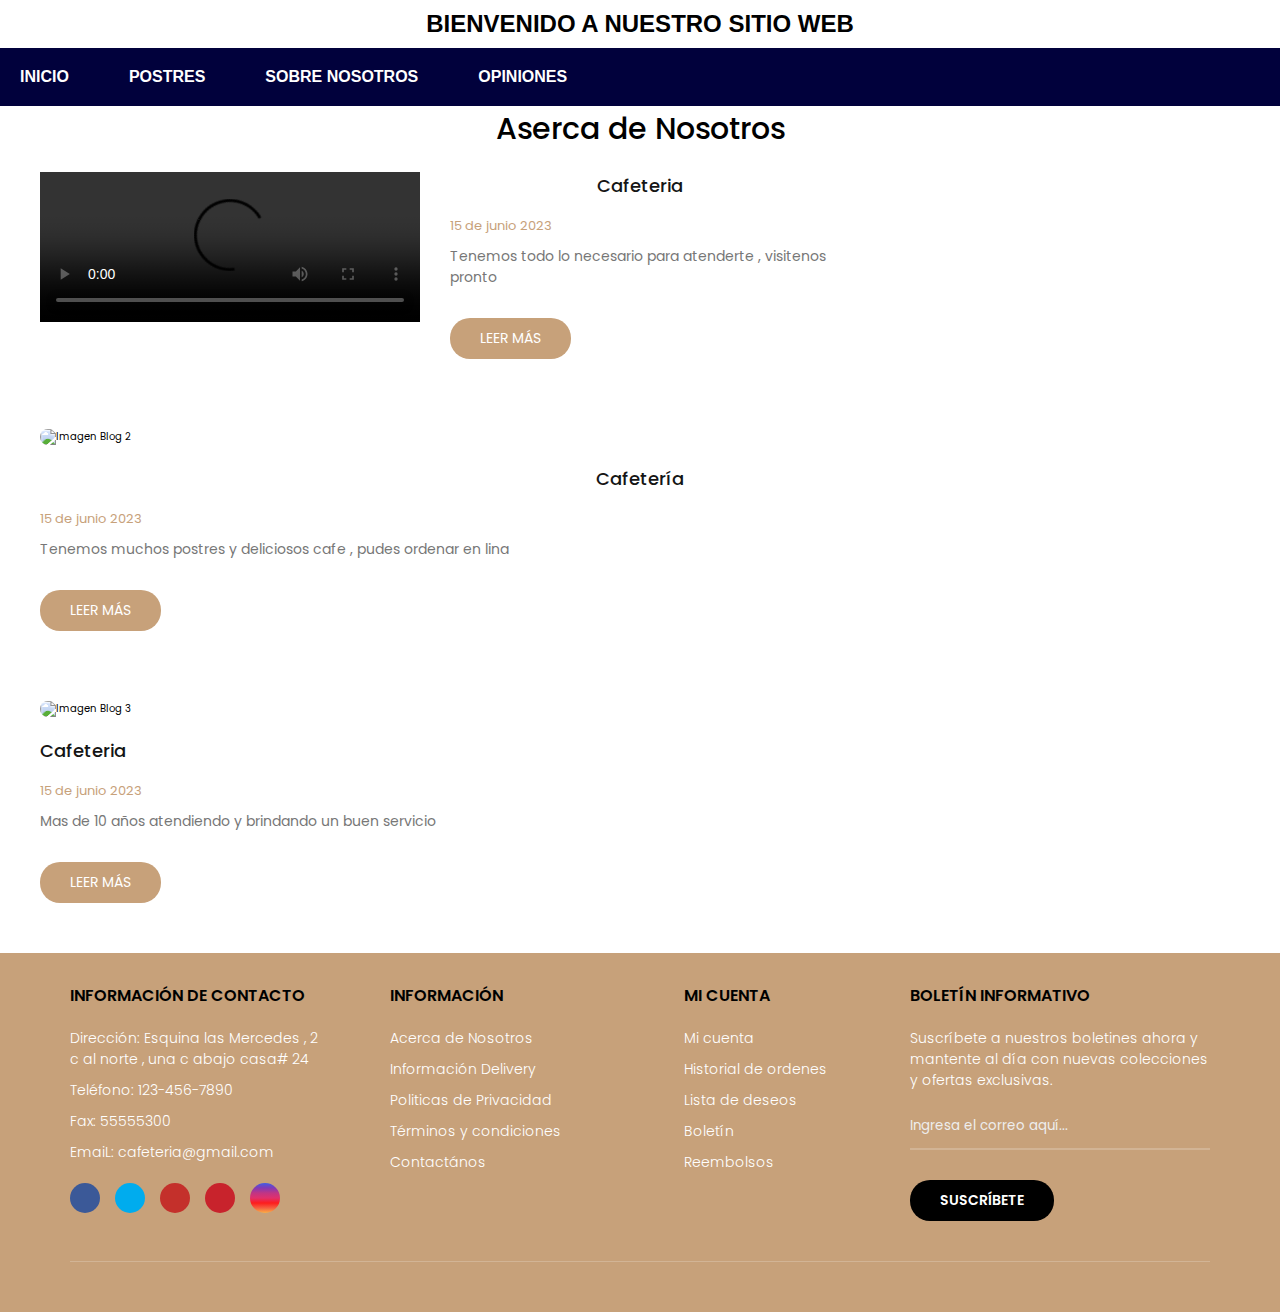
==== nosotros.html @ 5e60c4fb "initial commit" ====
<!DOCTYPE html>
<html lang="es">
<head>
    <meta charset="UTF-8">
    <title>Aserca de Nosotros</title>
    <link rel="stylesheet" href="nosotros.css" />
	<link rel="stylesheet" href="menu-es.css">
</head>
<body>
	<header>
        <h1 class="nombre-cafeteria">BIENVENIDO A NUESTRO SITIO WEB</h1>
        <ul class="menu">
            <li><a href="index.html">INICIO</a></li>
            <li><a href="postres.html">POSTRES</a></li>
            <li><a href="nosotros.html">SOBRE NOSOTROS</a></li>
            <li><a href="formulario.html">OPINIONES</a></li>
        </ul>
    </header>

    <section class="container blogs">
				<h1 class="heading-1">Aserca de Nosotros</h1>

				<div class="container-blogs">
					<div class="card-blog">
						<!--
						<div class="container-img">
							<img src="img/blog-1.jpg" alt="Imagen Blog 1" />
						-->
						<div class="container-video">
							<video src="videos/video1.mp4" controls></video>
						</div>
							<div class="button-group-blog">
								<span>
									<i class="fa-solid fa-magnifying-glass"></i>
								</span>
								<span>
									<i class="fa-solid fa-link"></i>
								</span>
							</div>
						</div>
						<div class="content-blog">
							<h3><center>Cafeteria</center></h3>
							<span>15 de junio 2023</span>
							<p>
							    Tenemos todo lo necesario para atenderte , visitenos pronto 
							</p>
							<div class="btn-read-more">Leer más</div>
						</div>
					</div>
					<div class="card-blog">
						<div class="container-img">
							<img src="img/blog-2.jpg" alt="Imagen Blog 2" />
							<div class="button-group-blog">
								<span>
									<i class="fa-solid fa-magnifying-glass"></i>
								</span>
								<span>
									<i class="fa-solid fa-link"></i>
								</span>
							</div>
						</div>
						<div class="content-blog">
							<h3><center> Cafetería </center></h3>
							<span>15 de junio 2023</span>
							<p>
								Tenemos muchos postres y deliciosos cafe , pudes ordenar en lina
							</p>
							<div class="btn-read-more">Leer más</div>
						</div>
					</div>
					<div class="card-blog">
						<div class="container-img">
							<img src="img/Blog-3.jpg" alt="Imagen Blog 3" />
							<div class="button-group-blog">
								<span>
									<i class="fa-solid fa-magnifying-glass"></i>
								</span>
								<span>
									<i class="fa-solid fa-link"></i>
								</span>
							</div>
						</div>
						<div class="content-blog">
							<h3>Cafeteria</h3>
							<span>15 de junio 2023</span>
							<p>
								Mas de 10 años atendiendo y brindando un buen servicio
							</p>
							<div class="btn-read-more">Leer más</div>
						</div>
					</div>
				</div>
			</section>
		</main>

		<footer class="footer">
			<div class="container container-footer">
				<div class="menu-footer">
					<div class="contact-info">
						<p class="title-footer">Información de Contacto</p>
						<ul>
							<li>
								Dirección: Esquina las Mercedes , 2 c al norte  , una c abajo casa# 24
						
							</li>
							<li>Teléfono: 123-456-7890</li>
							<li>Fax: 55555300</li>
							<li>EmaiL: cafeteria@gmail.com</li>
						</ul>
						<div class="social-icons">
							<span class="facebook">
								<i class="fa-brands fa-facebook-f"></i>
							</span>
							<span class="twitter">
								<i class="fa-brands fa-twitter"></i>
							</span>
							<span class="youtube">
								<i class="fa-brands fa-youtube"></i>
							</span>
							<span class="pinterest">
								<i class="fa-brands fa-pinterest-p"></i>
							</span>
							<span class="instagram">
								<i class="fa-brands fa-instagram"></i>
							</span>
						</div>
					</div>

					<div class="information">
						<p class="title-footer">Información</p>
						<ul>
							<li><a href="#">Acerca de Nosotros</a></li>
							<li><a href="#">Información Delivery</a></li>
							<li><a href="#">Politicas de Privacidad</a></li>
							<li><a href="#">Términos y condiciones</a></li>
							<li><a href="#">Contactános</a></li>
						</ul>
					</div>

					<div class="my-account">
						<p class="title-footer">Mi cuenta</p>

						<ul>
							<li><a href="#">Mi cuenta</a></li>
							<li><a href="#">Historial de ordenes</a></li>
							<li><a href="#">Lista de deseos</a></li>
							<li><a href="#">Boletín</a></li>
							<li><a href="#">Reembolsos</a></li>
						</ul>
					</div>

					<div class="newsletter">
						<p class="title-footer">Boletín informativo</p>

						<div class="content">
							<p>
								Suscríbete a nuestros boletines ahora y mantente al
								día con nuevas colecciones y ofertas exclusivas.
							</p>
							<input type="email" placeholder="Ingresa el correo aquí...">
							<button>Suscríbete</button>
						</div>
					</div>
				</div>

				<div class="copyright">
				

					
				</div>
			</div>
		</footer>

		<script
			src="https://kit.fontawesome.com/81581fb069.js"
			crossorigin="anonymous"
		></script>
	</body>
</html>
---- nosotros.css ----
@import url('https://fonts.googleapis.com/css2?family=Poppins:wght@300;400;500;600;700&display=swap');

:root {
	--primary-color: #c7a17a;
	--background-color: #f9f5f0;
	--dark-color: #151515;
}

html {
	font-size: 62.5%;
	font-family: 'Poppins', sans-serif;
}

* {
	margin: 0;
	padding: 0;
	box-sizing: border-box;
}

/* ********************************** */
/*             UTILIDADES             */
/* ********************************** */
.container {
	max-width: 120rem;
	margin: 0 auto;
}

.heading-1 {
	text-align: center;
	font-weight: 500;
	font-size: 3rem;}


/* ********************************** */
/*               HEADER               */
/* ********************************** */
.container-hero {
	background-color: var(--background-color);
}

.hero {
	display: flex;
	justify-content: space-between;
	align-items: center;
	padding: 2rem 0;
}

.customer-support {
	display: flex;
	align-items: center;
	gap: 2rem;
}

.customer-support i {
	font-size: 3.3rem;
}

.content-customer-support {
	display: flex;
	flex-direction: column;
}

.container-logo {
	display: flex;
	align-items: center;
	gap: 0.5rem;
}

.container-logo i {
	font-size: 3rem;
}

.container-logo h1 a {
	text-decoration: none;
	color: #000;
	font-size: 3rem;
	text-transform: uppercase;
	letter-spacing: -1px;
}

.container-user {
	display: flex;
	gap: 1rem;
	cursor: pointer;
}

.container-user .fa-user {
	font-size: 3rem;
	color: var(--primary-color);
	padding-right: 2.5rem;
	border-right: 1px solid #e2e2e2;
}

.container-user .fa-basket-shopping {
	font-size: 3rem;
	color: var(--primary-color);
	padding-left: 1rem;
}

.content-shopping-cart {
	display: flex;
	flex-direction: column;
}

/* ************* NAVBAR ************* */
.container-navbar {
	background-color: var(--primary-color);
}

.navbar {
	display: flex;
	justify-content: space-between;
	align-items: center;
	padding: 1rem 0;
}

.navbar .fa-bars {
	display: none;
}

.menu {
	display: flex;
	gap: 2rem;
}

.menu li {
	list-style: none;
}

.menu a {
	text-decoration: none;
	font-size: 1.3rem;
	color: var(--dark-color);
	font-weight: 600;
	text-transform: uppercase;
	position: relative;
}

.menu a::after {
	content: '';
	width: 1.5rem;
	height: 1px;
	background-color: #fff;
	position: absolute;
	bottom: -3px;
	left: 50%;
	transform: translate(-50%, 50%);
	opacity: 0;
	transition: all 0.3s ease;
}

.menu a:hover::after {
	opacity: 1;
}

.menu a:hover {
	color: #fff;
}

.search-form {
	position: relative;
	display: flex;
	align-items: center;
	border: 2px solid #fff;
	border-radius: 2rem;
	background-color: #fff;
	height: 4.4rem;
	overflow: hidden;
}

.search-form input {
	outline: none;
	font-family: inherit;
	border: none;
	width: 25rem;
	font-size: 1.4rem;
	padding: 0 2rem;
	color: #777;
	cursor: pointer;
}

.search-form input::-webkit-search-cancel-button {
	appearance: none;
}

.search-form .btn-search {
	border: none;
	background-color: var(--primary-color);
	display: flex;
	align-items: center;
	justify-content: center;
	height: 100%;
	padding: 1rem;
}

.btn-search i {
	font-size: 2rem;
	color: #fff;
}

/* ********************************** */
/*               BANNER               */
/* ********************************** */
.banner {
	background-image: linear-gradient(100deg, #000000, #00000020),
		url('img/banner.jpg');
	height: 60rem;
	background-size: cover;
	background-position: center;
}

.content-banner {
	max-width: 90rem;
	margin: 0 auto;
	padding: 25rem 0;
}

.content-banner p {
	color: var(--primary-color);
	font-size: 1.2rem;
	margin-bottom: 1rem;
	font-weight: 500;
}

.content-banner h2 {
	color: #fff;
	font-size: 3.5rem;
	font-weight: 500;
	line-height: 1.2;
}

.content-banner a {
	margin-top: 2rem;
	text-decoration: none;
	color: #fff;
	background-color: var(--primary-color);
	display: inline-block;
	padding: 1rem 3rem;
	text-transform: uppercase;
	border-radius: 3rem;
}

/* ********************************** */
/*            MAIN CONTENT            */
/* ********************************** */
.main-content {
	background-color: var(--background-color);
}

/* ********************************** */
/*              FEATURES              */
/* ********************************** */
.container-features {
	display: grid;
	grid-template-columns: repeat(4, 1fr);
	gap: 3rem;
	padding: 3rem 0;
}

.card-feature {
	display: flex;
	align-items: center;
	justify-content: center;
	gap: 1.5rem;

	background-color: #fff;
	border-radius: 1rem;
	padding: 1.5rem 0;
}

.card-feature i {
	font-size: 2.7rem;
	color: var(--primary-color);
}

.feature-content {
	display: flex;
	flex-direction: column;
	gap: 0.5rem;
}

.feature-content span {
	font-weight: 700;
	font-size: 1.2rem;
	color: var(--dark-color);
}

.feature-content p {
	color: #777;
	font-weight: 500;
}

/* ********************************** */
/*             CATEGORIES             */
/* ********************************** */

.top-categories {
	display: flex;
	flex-direction: column;
	gap: 2rem;
	margin-bottom: 3rem;
}

.container-categories {
	display: grid;
	grid-template-columns: repeat(3, 1fr);
	gap: 3rem;
}

.card-category {
	height: 20rem;
	display: flex;
	flex-direction: column;
	align-items: center;
	justify-content: center;
	border-radius: 2rem;
	gap: 2rem;
}

.category-moca {
	background-image: linear-gradient(#00000080, #00000080),
		url('img/moca-category.jpg');
	background-size: cover;
	background-position: bottom;
	background-repeat: no-repeat;
}

.category-capuchino {
	background-image: linear-gradient(#00000080, #00000080),
		url('img/capuchino-category.jpg');
	background-size: cover;
	background-position: center;
	background-repeat: no-repeat;
}

.category-expreso {
	background-image: linear-gradient(#00000080, #00000080),
		url('img/expreso-category.jpg');
	background-size: cover;
	background-position: center;
	background-repeat: no-repeat;
}

.card-category p {
	font-size: 2.5rem;
	color: #fff;
	text-transform: capitalize;
	position: relative;
}

.card-category p::after {
	content: '';
	width: 2.5rem;
	height: 2px;
	background-color: #fff;
	position: absolute;
	bottom: -1rem;
	left: 50%;
	transform: translate(-50%, 50%);
}

.card-category span {
	font-size: 1.6rem;
	color: #fff;
	cursor: pointer;
}

.card-category span:hover {
	color: var(--primary-color);
}

/* ********************************** */
/*            TOP PRODUCTS            */
/* ********************************** */
.top-products {
	display: flex;
	flex-direction: column;
	gap: 2rem;
	margin-bottom: 3rem;
}

.container-options {
	display: flex;
	justify-content: center;
	gap: 2rem;
	margin-bottom: 1rem;
}

.container-options span {
	color: #777;
	background-color: #fff;
	padding: 0.7rem 3rem;
	font-size: 1.4rem;
	text-transform: capitalize;
	border-radius: 2rem;
	cursor: pointer;
}

.container-options span:hover {
	background-color: var(--primary-color);
	color: #fff;
}

.container-options span.active {
	background-color: var(--primary-color);
	color: #fff;
}

/* Products */
.container-products {
	display: grid;
	grid-template-columns: repeat(auto-fit, minmax(20rem, 1fr));
	gap: 3rem;
}

.card-product {
	background-color: #fff;
	padding: 2rem 3rem;
	border-radius: 0.5rem;
	cursor: pointer;
	box-shadow: 0 0 2px rgba(0, 0, 0, 0.1);
}

.container-img {
	position: relative;
}

.container-img img {
	width: 100%;
}

.container-img .discount {
	position: absolute;
	left: 0;
	background-color: var(--primary-color);
	color: #fff;
	padding: 2px 1.2rem;
	border-radius: 1rem;
	font-size: 1.2rem;
}

/*///////VIDEO//////////*/
.container-video {
	position: relative;
}

.container-video video {
	width: 100%;
}

.container-video .discount {
	position: absolute;
	left: 0;
	background-color: var(--primary-color);
	color: #fff;
	padding: 2px 1.2rem;
	border-radius: 1rem;
	font-size: 1.2rem;
}

.card-product:hover .discount {
	background-color: #000;
}

.button-group {
	display: flex;
	flex-direction: column;
	gap: 1rem;

	position: absolute;
	top: 0;
	right: -3rem;
	z-index: -1;
	transition: all 0.4s ease;
}

.button-group span {
	border: 1px solid var(--primary-color);
	padding: 0.8rem;

	display: flex;
	align-items: center;
	justify-content: center;
	border-radius: 50%;
	cursor: pointer;
	transition: all 0.4s ease;
}

.button-group span:hover {
	background-color: var(--primary-color);
}

.button-group span i {
	font-size: 1.5rem;
	color: var(--primary-color);
}

.button-group span:hover i {
	color: #fff;
}

.card-product:hover .button-group {
	z-index: 0;
	right: -1rem;
}

.content-card-product {
	display: grid;
	justify-items: center;
	grid-template-columns: 1fr 1fr;
	grid-template-rows: repeat(4, min-content);
	row-gap: 1rem;
}

.stars {
	grid-row: 1/2;
	grid-column: 1/-1;
}

.stars i {
	font-size: 1.3rem;
	color: var(--primary-color);
}

.content-card-product h3 {
	grid-row: 2/3;
	grid-column: 1/-1;

	font-weight: 400;
	font-size: 1.6rem;
	margin-bottom: 1rem;
	cursor: pointer;
}

.content-card-product h3:hover {
	color: var(--primary-color);
}

.add-cart {
	justify-self: start;
	border: 2px solid var(--primary-color);
	padding: 1rem;
	border-radius: 50%;
	cursor: pointer;
	transition: all 0.4s ease;

	display: flex;
	align-items: center;
	justify-content: center;
}

.add-cart:hover {
	background-color: var(--primary-color);
}

.add-cart i {
	font-size: 1.5rem;
	color: var(--primary-color);
}

.add-cart:hover i {
	color: #fff;
}

.content-card-product .price {
	justify-self: end;
	align-self: center;

	font-size: 1.7rem;
	font-weight: 600;
}

.content-card-product .price span {
	font-size: 1.5rem;
	font-weight: 400;
	text-decoration: line-through;
	color: #777;
	margin-left: 0.5rem;
}

/* ********************************** */
/*               GALLERY              */
/* ********************************** */
.gallery {
	display: grid;
	grid-template-columns: repeat(4, 1fr);
	grid-template-rows: repeat(2, 30rem);
	gap: 1.5rem;
	margin-bottom: 3rem;
}

.gallery img {
	width: 100%;
	height: 100%;
	object-fit: cover;
}

.gallery-img-3 {
	grid-column: 2/4;
	grid-row: 1/3;
}

/* ********************************** */
/*              SPECIALS              */
/* ********************************** */
.specials {
	display: flex;
	flex-direction: column;
	gap: 2rem;
	margin-bottom: 3rem;
}

/* ********************************** */
/*                BLOGS               */
/* ********************************** */
.blogs {
	display: flex;
	flex-direction: column;
	gap: 2rem;
}

.container-blogs {
	display: grid;
	grid-template-columns: repeat(3, 1fr);
	gap: 3rem;
}

.card-blog {
	display: flex;
	flex-direction: column;
	gap: 2rem;
}

.card-blog .container-img {
	border-radius: 2rem;
	cursor: pointer;
	position: relative;
	overflow: hidden;
}

.button-group-blog {
	position: absolute;
	bottom: 1.5rem;
	right: -2.5rem;

	display: flex;
	gap: 0.7rem;
	z-index: -1;
	transition: all 0.3s ease;
}

.card-blog:hover .button-group-blog {
	z-index: 0;
	right: 1.5rem;
}

.button-group-blog span {
	background-color: #fff;
	padding: 1rem;
	border-radius: 50%;
	transition: all 0.4s ease;

	display: flex;
	align-items: center;
	justify-content: center;
}

.button-group-blog span i {
	font-size: 1.3rem;
}

.button-group-blog span:hover {
	background-color: var(--primary-color);
}

.button-group-blog span:hover i {
	color: #fff;
}

.content-blog h3 {
	font-size: 1.8rem;
	margin-bottom: 1.7rem;
	color: var(--dark-color);
	font-weight: 500;
}

.content-blog h3:hover {
	color: var(--primary-color);
	cursor: pointer;
}

.content-blog p {
	margin-top: 1rem;
	font-size: 1.4rem;
	color: #777;
}

.content-blog span {
	color: var(--primary-color);
	font-size: 1.3rem;
}

.btn-read-more {
	padding: 1rem 3rem;
	background-color: var(--primary-color);
	color: #fff;
	text-transform: uppercase;
	font-size: 1.4rem;
	border-radius: 2rem;
	margin: 3rem 0 5rem;
	display: inline-block;
	cursor: pointer;
}

.btn-read-more:hover {
	background-color: var(--dark-color);
}

/* ********************************** */
/*               FOOTER               */
/* ********************************** */

.footer {
	background-color: var(--primary-color);
}

.container-footer {
	display: flex;
	flex-direction: column;
	gap: 4rem;
	padding: 3rem;
}

.menu-footer {
	display: grid;
	grid-template-columns: repeat(3, 1fr) 30rem;
	gap: 3rem;
	justify-items: center;
}

.title-footer {
	font-weight: 600;
	font-size: 1.6rem;
	text-transform: uppercase;
}

.contact-info,
.information,
.my-account,
.newsletter {
	display: flex;
	flex-direction: column;
	gap: 2rem;
}

.contact-info ul,
.information ul,
.my-account ul {
	display: flex;
	flex-direction: column;
	gap: 1rem;
}

.contact-info ul li,
.information ul li,
.my-account ul li {
	list-style: none;
	color: #fff;
	font-size: 1.4rem;
	font-weight: 300;
}

.information ul li a,
.my-account ul li a {
	text-decoration: none;
	color: #fff;
	font-weight: 300;
}

.information ul li a:hover,
.my-account ul li a:hover {
	color: var(--dark-color);
}

.social-icons {
	display: flex;
	gap: 1.5rem;
}

.social-icons span {
	border-radius: 50%;
	width: 3rem;
	height: 3rem;

	display: flex;
	align-items: center;
	justify-content: center;
}

.social-icons span i {
	color: #fff;
	font-size: 1.2rem;
}

.facebook {
	background-color: #3b5998;
}

.twitter {
	background-color: #00acee;
}

.youtube {
	background-color: #c4302b;
}

.pinterest {
	background-color: #c8232c;
}

.instagram {
	background: linear-gradient(
		#405de6,
		#833ab4,
		#c13584,
		#e1306c,
		#fd1d1d,
		#f56040,
		#fcaf45
	);
}

.content p {
	font-size: 1.4rem;
	color: #fff;
	font-weight: 300;
}

.content input {
	outline: none;
	background: none;
	border: none;
	border-bottom: 2px solid #d2b495;
	cursor: pointer;
	padding: 0.5rem 0 1.2rem;
	color: var(--dark-color);
	display: block;
	margin-bottom: 3rem;
	margin-top: 2rem;
	width: 100%;
	font-family: inherit;
}

.content input::-webkit-input-placeholder {
	color: #eee;
}

.content button {
	border: none;
	background-color: #000;
	color: #fff;
	text-transform: uppercase;
	padding: 1rem 3rem;
	border-radius: 2rem;
	font-size: 1.4rem;
	font-family: inherit;
	cursor: pointer;
	font-weight: 600;
}

.content button:hover {
	background-color: var(--background-color);
	color: var(--primary-color);
}

.copyright {
	display: flex;
	justify-content: space-between;
	padding-top: 2rem;

	border-top: 1px solid #d2b495;
}

.copyright p {
	font-weight: 400;
	font-size: 1.6rem;
}

/* ********************************** */
/*       MEDIA QUERIES -- 768px       */
/* ********************************** */
@media (max-width: 768px) {
	html {
		font-size: 55%;
	}

	.hero {
		padding: 2rem;
	}

	.customer-support {
		display: none;
	}

	.content-shopping-cart {
		display: none;
	}

	.navbar {
		padding: 1rem 2rem;
	}

	.navbar .fa-bars {
		display: block;
		color: #fff;
		font-size: 3rem;
	}

	.menu {
		display: none;
	}

	.content-banner {
		max-width: 50rem;
		margin: 0 auto;
		padding: 25rem 0;
	}

	.container-features {
		grid-template-columns: repeat(2, 1fr);
		padding: 3rem 2rem;
	}

	.card-feature {
		padding: 2rem;
	}

	.heading-1 {
		font-size: 2.4rem;
	}

	.card-category {
		height: 12rem;
	}

	.card-category p {
		font-size: 2rem;
		text-align: center;
		line-height: 1;
	}

	.card-category span {
		font-size: 1.4rem;
	}

	.container-options {
		align-items: center;
	}

	.container-options span {
		text-align: center;
		padding: 1rem 2rem;
	}

	.container-products {
		grid-template-columns: repeat(auto-fit, minmax(28rem, 1fr));
	}

	.gallery {
		grid-template-rows: repeat(2, 15rem);
	}

	.container-blogs {
		overflow: hidden;
		grid-template-columns: 1fr 1fr;

		height: 52rem;
	}

	.menu-footer {
		grid-template-columns: repeat(2, 1fr);
	}

	.copyright {
		flex-direction: column;
		justify-content: center;
		align-items: center;
		gap: 1.5rem;
	}
}

/* ********************************** */
/*       MEDIA QUERIES -- 468px       */
/* ********************************** */
@media (max-width: 468px) {
	html {
		font-size: 42.5%;
	}

	.content-banner {
		max-width: 50rem;
		padding: 22rem 0;
	}

	.heading-1 {
		font-size: 2.8rem;
	}

	.card-feature {
		flex-direction: column;
		border-radius: 2rem;
	}

	.feature-content {
		align-items: center;
	}

	.feature-content p {
		font-size: 1.4rem;
		text-align: center;
	}

	.feature-content span {
		font-size: 1.6rem;
		text-align: center;
	}

	.container-options span {
		font-size: 1.8rem;
		padding: 1rem 1.5rem;
		font-weight: 500;
	}

	.container-products {
		grid-template-columns: repeat(auto-fit, minmax(25rem, 1fr));
		gap: 1rem;
	}

	.container-img .discount {
		font-size: 2rem;
	}

	.content-card-product h3 {
		font-size: 2.2rem;
	}

	.gallery {
		grid-template-rows: repeat(2, 20rem);
	}

	.blogs {
		padding: 2rem;
	}

	.container-blogs {
		grid-template-columns: 1fr;
		height: 75rem;
	}

	.content-blog h3 {
		font-size: 2.4rem;
	}

	.content-blog span {
		font-size: 1.8rem;
	}

	.content-blog p {
		font-size: 2.2rem;
	}

	.btn-read-more{
		font-size: 1.8rem;
	}

	.contact-info ul,
	.information ul,
	.my-account ul{
		display: none;
	}

	.contact-info {
		align-items: center;
	}

	.menu-footer{
		grid-template-columns: 1fr;
	}

	.content p{
		font-size: 1.6rem;
	}
}
---- menu-es.css ----
*{
    margin: 0;
    padding: 0;
}

/*//////ESTILOS DE HEADER//////*/

header{
    margin: 0;
    padding: 0;
    width: 100%;
    min-width: min-content;
}

/*//////ESTILOS DEL PRIMER TITULO///////////*/

.nombre-cafeteria{
    text-align: center;
    color: black;
    font-size: 24px;
    padding: 10px;
    font-weight: bolder;
    font-family: Verdana, Geneva, Tahoma, sans-serif;
    min-width: auto;
}


/*////ESTILOS DEL MENU//////*/

.menu{
    margin: auto;
    list-style: none;
    background-color: rgb(1, 1, 60);
    width: 100%;
    height: auto;
    display: fixed;
    font-family: Verdana, Geneva, Tahoma, sans-serif;

}

.menu li{
    display: inline-block;
    text-align: center;

}
.menu li a{
    text-decoration: none;
    color: white;
    text-align: center;
    padding: 20px;
    display: block;
    font-family: Verdana, Geneva, Tahoma, sans-serif;
    font-size: 16px
}

.menu li a:hover{
    background-color: rgb(245, 15, 15);
    color: white;
    font-family: Verdana, Geneva, Tahoma, sans-serif;
}

@media (max-width: 400px){
    header{
        width: 50%;
    }

    .menu{
        width: 50%;
    }
}
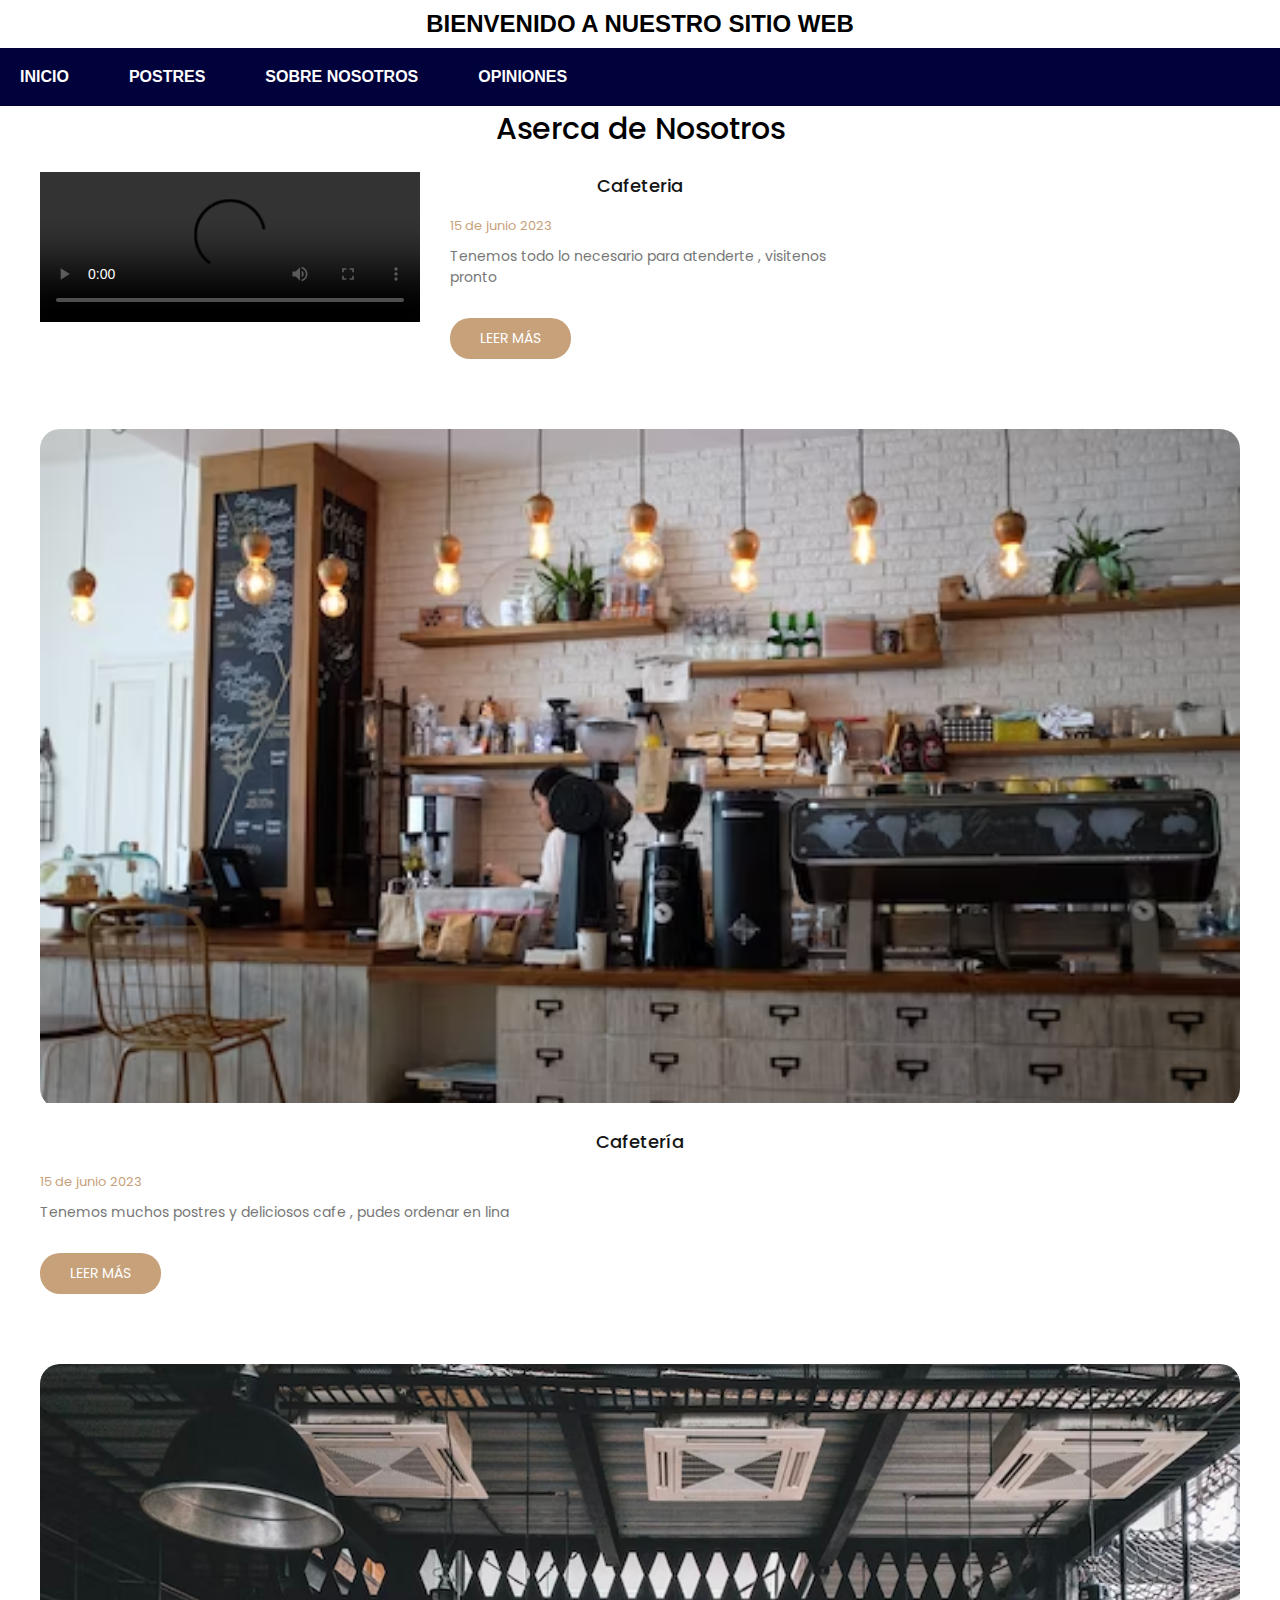
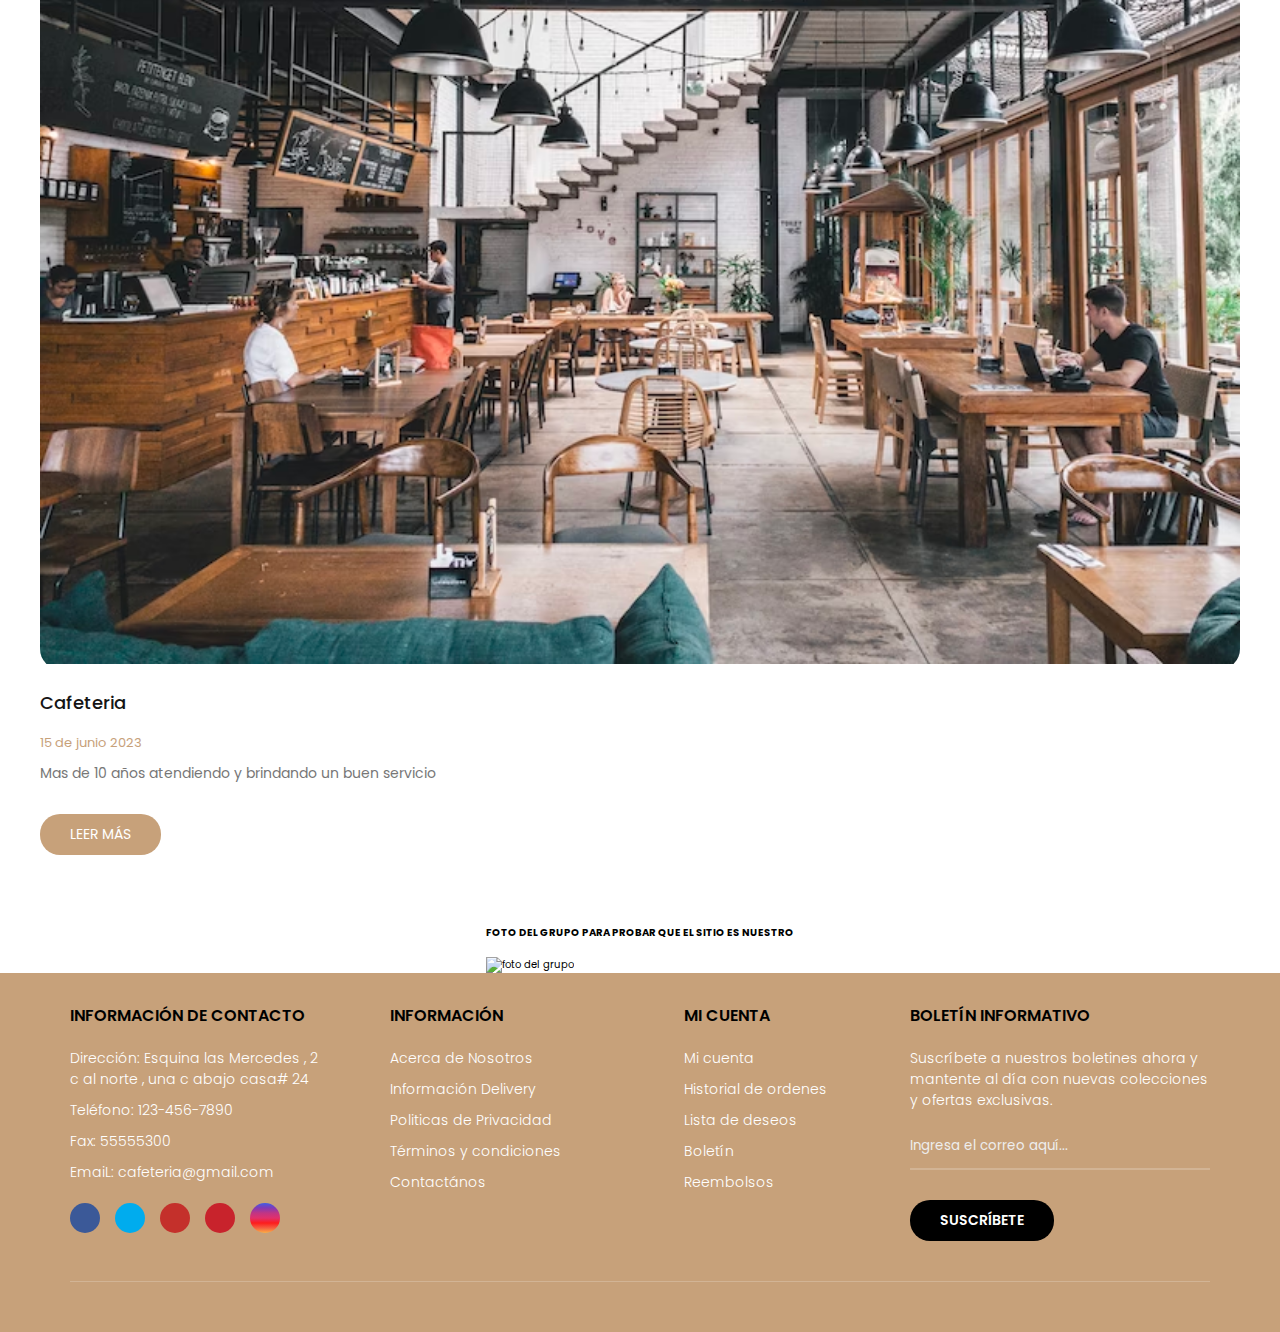
==== commit 739e1f5e: "Update nosotros.html" ====
--- a/nosotros.html
+++ b/nosotros.html
@@ -49,7 +49,7 @@
 					</div>
 					<div class="card-blog">
 						<div class="container-img">
-							<img src="img/blog-2.jpg" alt="Imagen Blog 2" />
+							<img src="img/fachada interior 2.avif" alt="Imagen Blog 2" />
 							<div class="button-group-blog">
 								<span>
 									<i class="fa-solid fa-magnifying-glass"></i>
@@ -70,7 +70,7 @@
 					</div>
 					<div class="card-blog">
 						<div class="container-img">
-							<img src="img/Blog-3.jpg" alt="Imagen Blog 3" />
+							<img src="img/cafeteria1.avif" alt="Imagen Blog 3" />
 							<div class="button-group-blog">
 								<span>
 									<i class="fa-solid fa-magnifying-glass"></i>
@@ -88,6 +88,21 @@
 							</p>
 							<div class="btn-read-more">Leer más</div>
 						</div>
+
+						<!--AQUI PROFESOR VOY A AGREGAR LA IMAGEN DEL GRUPO-->
+						<div class="container">
+							<h4>FOTO DEL GRUPO PARA PROBAR QUE EL SITIO ES NUESTRO</h4>
+							<br>
+							<div class="cont-img-grupo">
+								<img src="img/foto del equipo1.jpg" alt="foto del grupo">
+							</div>
+						</div>
+
+
+
+
+
+
 					</div>
 				</div>
 			</section>
